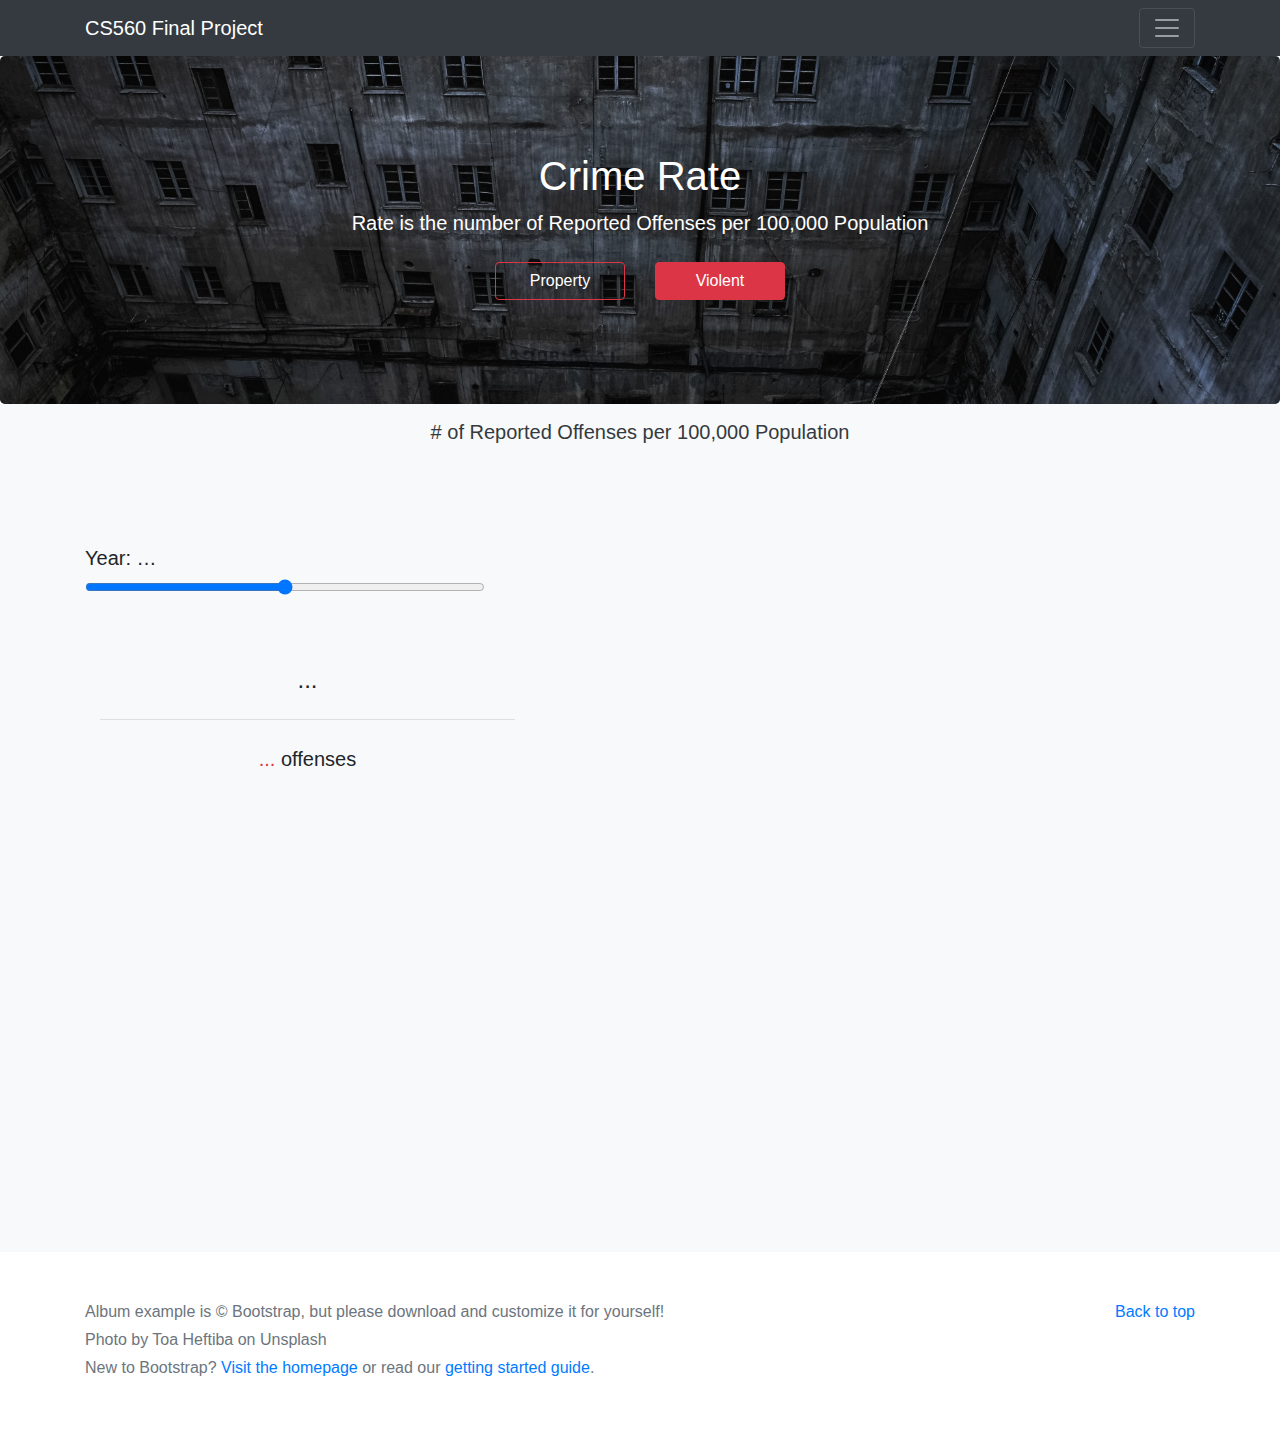
==== violent.html @ 48ae9a6a "change directory" ====
<!-- <!DOCTYPE html>
<html lang="en">
	<head>
		<meta charset="utf-8">
		<title>D3: Loading GeoJSON data and generating SVG paths</title>
		<script src="https://d3js.org/d3.v4.min.js"></script>
		<script src="https://d3js.org/colorbrewer.v1.min.js"></script>
		<style type="text/css">
			/* No style rules here yet */
		</style>
	</head>
	<body>
		<script type="text/javascript" src="usMapCrimeRate.js"></script>
	</body>
</html> -->


<!doctype html>
<html lang="en">
  <head>
    <meta charset="utf-8">
    <meta name="viewport" content="width=device-width, initial-scale=1, shrink-to-fit=no">
    <meta name="description" content="">
    <meta name="author" content="">

    <script src="https://cdn.anychart.com/releases/8.2.1/js/anychart-base.min.js"></script>
    <script src="https://cdn.anychart.com/releases/8.2.1/js/anychart-ui.min.js"></script>
    <script src="https://cdn.anychart.com/releases/8.2.1/js/anychart-exports.min.js"></script>
    <link rel="stylesheet" href="https://cdn.anychart.com/releases/8.2.1/css/anychart-ui.min.css">
    <link rel="stylesheet" href="https://cdn.anychart.com/releases/8.2.1/fonts/css/anychart-font.min.css">
	<script src="https://d3js.org/d3.v4.min.js"></script>
	<script src="https://d3js.org/colorbrewer.v1.min.js"></script>
    <!-- Bootstrap CSS -->
    <link rel="stylesheet" href="https://maxcdn.bootstrapcdn.com/bootstrap/4.0.0/css/bootstrap.min.css" integrity="sha384-Gn5384xqQ1aoWXA+058RXPxPg6fy4IWvTNh0E263XmFcJlSAwiGgFAW/dAiS6JXm" crossorigin="anonymous">
    <title>CS560 Final Project</title>

    <!-- Custom styles for this template -->
    <link href="dashboard.css" rel="stylesheet">
  </head>

  <body>


    <header>
      <div class="collapse bg-dark" id="navbarHeader">
        <div class="container">
          <div class="row">
            <div class="col-sm-8 col-md-7 py-4">
              <h4 class="text-white">About</h4>
              <p class="text-muted">All humankinds want to live in a safe community, we hope these visualizations would help improving the security of our society.</p>
            </div>
            <div class="col-sm-4 offset-md-1 py-4">
              <h4 class="text-white">Contact</h4>
              <ul class="list-unstyled">
                <li><a href="#" class="text-white">Follow on Twitter</a></li>
                <li><a href="#" class="text-white">Like on Facebook</a></li>
                <li><a href="#" class="text-white">Email me</a></li>
              </ul>
            </div>
          </div>
        </div>
      </div>
      <div class="navbar navbar-dark bg-dark box-shadow">
        <div class="container d-flex justify-content-between">
          <a href="violent.html" class="navbar-brand d-flex align-items-center">
            <!-- <svg xmlns="http://www.w3.org/2000/svg" width="20" height="20" viewBox="0 0 24 24" fill="none" stroke="currentColor" stroke-width="2" stroke-linecap="round" stroke-linejoin="round" class="mr-2"><path d="M23 19a2 2 0 0 1-2 2H3a2 2 0 0 1-2-2V8a2 2 0 0 1 2-2h4l2-3h6l2 3h4a2 2 0 0 1 2 2z"></path><circle cx="12" cy="13" r="4"></circle></svg> -->
            CS560 Final Project
          </a>
          <button class="navbar-toggler" type="button" data-toggle="collapse" data-target="#navbarHeader" aria-controls="navbarHeader" aria-expanded="false" aria-label="Toggle navigation">
            <span class="navbar-toggler-icon"></span>
          </button>
        </div>
      </div>
    </header>

    <main role="main">

        <section class="jumbotron text-center main-background text-white">
          <div class="container">
            <h1 class="jumbotron-heading">Crime Rate</h1>
            <p class="lead">Rate is the number of Reported Offenses per 100,000 Population</p>
            <div class="row justify-content-center">
                <div class="col-md-3">
                    <a href="property.html" class="btn btn-outline-danger btn-block my-2 text-white">Property</a>
                </div>
                <div class="col-md-3">
                    <a href="violent.html" class="btn btn-danger btn-block my-2">Violent</a>
                </div>
            </div>
          </div>
        </section>

      <div class="album py-3 bg-light">
        <div class="container">

          <div class="row align-items-center">
              <div class="col-md-12 text-center text-dark">
                  <h5 class="lead">
                      # of Reported Offenses per 100,000 Population
                  </h5>
              </div>

              <div class="col-md-5 text-left">
                  <div class="my-4" id="containerSlider">
                      <h2 for="slider" class="lead">
                          Year: <span id="slider-value">…</span>
                      </h2>

                      <p>
                          <input type="range" min="1960" max="2012" id="slider" class="slider">
                      </p>
                      <br>
                      <br>
                      <div class="container text-center">
                          <h4 id="state_label">...</h4>
                          <hr class="my-4">
                          <p class="lead">
                              <span id="offenses_label" class="text-danger">...</span> offenses
                          </p>
                      </div>

                  </div>
              </div>

                <div class="col-md-7">
                    <div class="my-4" id="containerMap" style="height:23em;"></div>
                </div>

                <div class="col-md-7">
                    <div class="my-4" id="containerLine" style="height:20em;"></div>
                </div>

                <div class="col-md-5">
                    <div class="my-4" id="containerPie" style="height:20em;"></div>
                </div>
          </div>
        </div>
      </div>

    </main>

    <footer class="text-muted">
      <div class="container">
        <p class="float-right">
          <a href="#" class="scrollToTop">Back to top</a>
        </p>
        <p>Album example is &copy; Bootstrap, but please download and customize it for yourself!</p>
        <p>Photo by Toa Heftiba on Unsplash</p>
        <p>New to Bootstrap? <a href="../../">Visit the homepage</a> or read our <a href="../../getting-started/">getting started guide</a>.</p>
      </div>
    </footer>

    <script src="https://code.jquery.com/jquery-3.3.1.min.js" integrity="sha256-FgpCb/KJQlLNfOu91ta32o/NMZxltwRo8QtmkMRdAu8=" crossorigin="anonymous"></script>
    <!-- <script src="https://code.jquery.com/jquery-3.3.1.min.js" integrity="sha384-KJ3o2DKtIkvYIK3UENzmM7KCkRr/rE9/Qpg6aAZGJwFDMVNA/GpGFF93hXpG5KkN" crossorigin="anonymous"></script> -->
    <script src="https://cdnjs.cloudflare.com/ajax/libs/popper.js/1.12.9/umd/popper.min.js" integrity="sha384-ApNbgh9B+Y1QKtv3Rn7W3mgPxhU9K/ScQsAP7hUibX39j7fakFPskvXusvfa0b4Q" crossorigin="anonymous"></script>
    <script src="https://maxcdn.bootstrapcdn.com/bootstrap/4.0.0/js/bootstrap.min.js" integrity="sha384-JZR6Spejh4U02d8jOt6vLEHfe/JQGiRRSQQxSfFWpi1MquVdAyjUar5+76PVCmYl" crossorigin="anonymous"></script>
    <script type="text/javascript" src="mapRate.js" crime_type="Violent" defaultYear="1960"></script>
    <script type="text/javascript" src="lineRate.js" crime_type="Violent" defaultYear="1960"></script>
    <script type="text/javascript" src="pieRate.js" crime_type="Violent" defaultYear="1960"></script>
    <script type="text/javascript" src="scrollToTop.js"></script>

  </body>
</html>
---- dashboard.css ----
/* body {
  font-size: .875rem;
}

.feather {
  width: 16px;
  height: 16px;
  vertical-align: text-bottom;
}

.sidebar {
  position: fixed;
  top: 0;
  bottom: 0;
  left: 0;
  z-index: 100;
  padding: 0;
  box-shadow: inset -1px 0 0 rgba(0, 0, 0, .1);
} */
/*
.sidebar-sticky {
  position: -webkit-sticky;
  position: sticky;
  top: 48px;
  height: calc(100vh - 48px);
  padding-top: .5rem;
  overflow-x: hidden;
  overflow-y: auto;
}

.sidebar .nav-link {
  font-weight: 500;
  color: #333;
}

.sidebar .nav-link .feather {
  margin-right: 4px;
  color: #999;
}

.sidebar .nav-link.active {
  color: #007bff;
}

.sidebar .nav-link:hover .feather,
.sidebar .nav-link.active .feather {
  color: inherit;
}

.sidebar-heading {
  font-size: .75rem;
  text-transform: uppercase;
}

.navbar-brand {
  padding-top: .75rem;
  padding-bottom: .75rem;
  font-size: 1rem;
  background-color: rgba(0, 0, 0, .25);
  box-shadow: inset -1px 0 0 rgba(0, 0, 0, .25);
}

.navbar .form-control {
  padding: .75rem 1rem;
  border-width: 0;
  border-radius: 0;
}

.form-control-dark {
  color: #fff;
  background-color: rgba(255, 255, 255, .1);
  border-color: rgba(255, 255, 255, .1);
}

.form-control-dark:focus {
  border-color: transparent;
  box-shadow: 0 0 0 3px rgba(255, 255, 255, .25);
}

.border-top { border-top: 1px solid #e5e5e5; }
.border-bottom { border-bottom: 1px solid #e5e5e5; }
*/

:root {
  --jumbotron-padding-y: 3rem;
}

.jumbotron {
  padding-top: var(--jumbotron-padding-y);
  padding-bottom: var(--jumbotron-padding-y);
  margin-bottom: 0;
  background-color: #fff;
}
@media (min-width: 768px) {
  .jumbotron {
    padding-top: calc(var(--jumbotron-padding-y) * 2);
    padding-bottom: calc(var(--jumbotron-padding-y) * 2);
  }
}

.jumbotron p:last-child {
  margin-bottom: 0;
}

.jumbotron-heading {
  font-weight: 300;
}

.jumbotron .container {
  max-width: 40rem;
}

footer {
  padding-top: 3rem;
  padding-bottom: 3rem;
}

footer p {
  margin-bottom: .25rem;
}

.box-shadow { box-shadow: 0 .25rem .75rem rgba(0, 0, 0, .05); }

.pointer {cursor: pointer;}

.slider{
    width: 25em;
}

.main-background{
    background-image: url("img/prison.jpg");
    background-size: cover;
    background-position: center center;
}
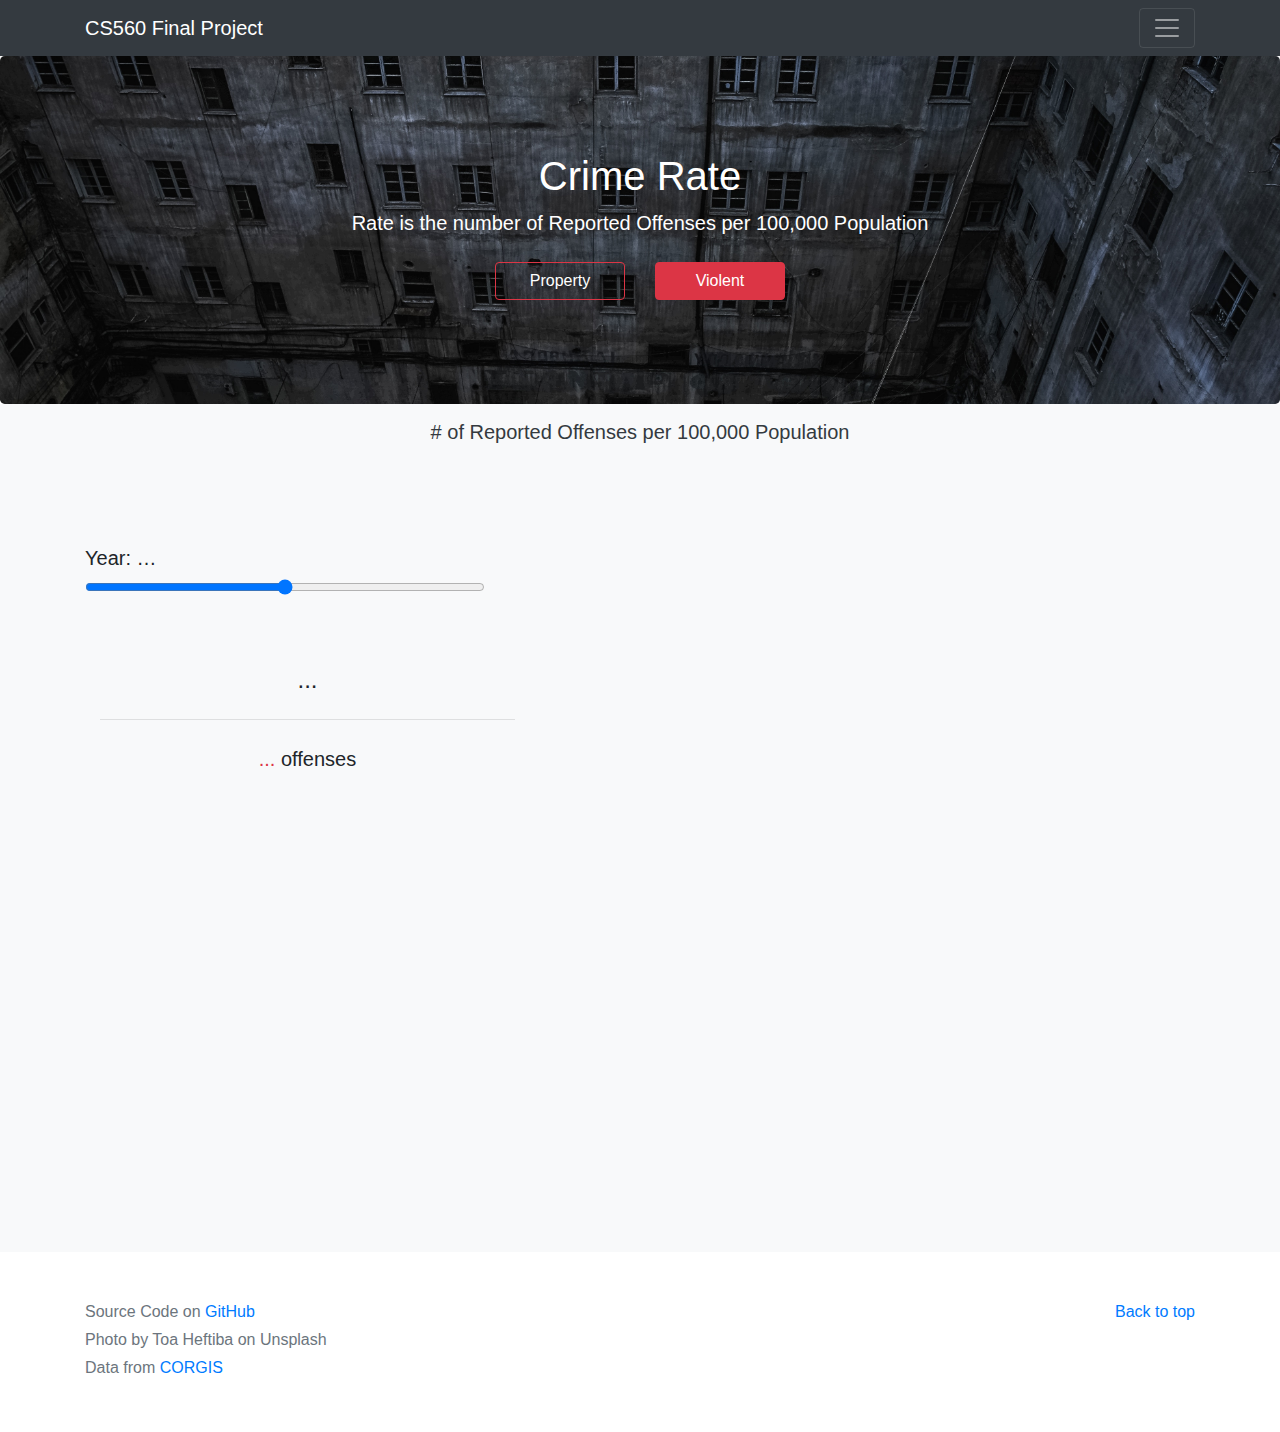
==== commit d79c3ce8: "update structure" ====
--- a/violent.html
+++ b/violent.html
@@ -1,21 +1,4 @@
-<!-- <!DOCTYPE html>
-<html lang="en">
-	<head>
-		<meta charset="utf-8">
-		<title>D3: Loading GeoJSON data and generating SVG paths</title>
-		<script src="https://d3js.org/d3.v4.min.js"></script>
-		<script src="https://d3js.org/colorbrewer.v1.min.js"></script>
-		<style type="text/css">
-			/* No style rules here yet */
-		</style>
-	</head>
-	<body>
-		<script type="text/javascript" src="usMapCrimeRate.js"></script>
-	</body>
-</html> -->
-
-
-<!doctype html>
+<!DOCTYPE html>
 <html lang="en">
   <head>
     <meta charset="utf-8">
@@ -35,7 +18,7 @@
     <title>CS560 Final Project</title>
 
     <!-- Custom styles for this template -->
-    <link href="dashboard.css" rel="stylesheet">
+    <link href="css/dashboard.css" rel="stylesheet">
   </head>
 
   <body>
@@ -52,9 +35,8 @@
             <div class="col-sm-4 offset-md-1 py-4">
               <h4 class="text-white">Contact</h4>
               <ul class="list-unstyled">
-                <li><a href="#" class="text-white">Follow on Twitter</a></li>
-                <li><a href="#" class="text-white">Like on Facebook</a></li>
-                <li><a href="#" class="text-white">Email me</a></li>
+                  <li><a href="https://github.com/hsu022210" class="text-white">GitHub</a></li>
+                  <li><a href="mailto:ahsu6@usfca.edu" class="text-white">Email me</a></li>
               </ul>
             </div>
           </div>
@@ -62,7 +44,7 @@
       </div>
       <div class="navbar navbar-dark bg-dark box-shadow">
         <div class="container d-flex justify-content-between">
-          <a href="violent.html" class="navbar-brand d-flex align-items-center">
+          <a href="index.html" class="navbar-brand d-flex align-items-center">
             <!-- <svg xmlns="http://www.w3.org/2000/svg" width="20" height="20" viewBox="0 0 24 24" fill="none" stroke="currentColor" stroke-width="2" stroke-linecap="round" stroke-linejoin="round" class="mr-2"><path d="M23 19a2 2 0 0 1-2 2H3a2 2 0 0 1-2-2V8a2 2 0 0 1 2-2h4l2-3h6l2 3h4a2 2 0 0 1 2 2z"></path><circle cx="12" cy="13" r="4"></circle></svg> -->
             CS560 Final Project
           </a>
@@ -81,7 +63,7 @@
             <p class="lead">Rate is the number of Reported Offenses per 100,000 Population</p>
             <div class="row justify-content-center">
                 <div class="col-md-3">
-                    <a href="property.html" class="btn btn-outline-danger btn-block my-2 text-white">Property</a>
+                    <a href="index.html" class="btn btn-outline-danger btn-block my-2 text-white">Property</a>
                 </div>
                 <div class="col-md-3">
                     <a href="violent.html" class="btn btn-danger btn-block my-2">Violent</a>
@@ -131,7 +113,7 @@
                 </div>
 
                 <div class="col-md-5">
-                    <div class="my-4" id="containerPie" style="height:20em;"></div>
+                    <div class="my-4" id="containerBar" style="height:20em;"></div>
                 </div>
           </div>
         </div>
@@ -144,9 +126,10 @@
         <p class="float-right">
           <a href="#" class="scrollToTop">Back to top</a>
         </p>
-        <p>Album example is &copy; Bootstrap, but please download and customize it for yourself!</p>
+        <!-- <p>Album example is &copy; Bootstrap, but please download and customize it for yourself!</p> -->
+        <p>Source Code on <a href="https://github.com/hsu022210/DataVizFinalProject">GitHub</a></p>
         <p>Photo by Toa Heftiba on Unsplash</p>
-        <p>New to Bootstrap? <a href="../../">Visit the homepage</a> or read our <a href="../../getting-started/">getting started guide</a>.</p>
+        <p>Data from <a href="https://think.cs.vt.edu/corgis/csv/state_crime/state_crime.html">CORGIS</a></p>
       </div>
     </footer>
 
@@ -154,10 +137,10 @@
     <!-- <script src="https://code.jquery.com/jquery-3.3.1.min.js" integrity="sha384-KJ3o2DKtIkvYIK3UENzmM7KCkRr/rE9/Qpg6aAZGJwFDMVNA/GpGFF93hXpG5KkN" crossorigin="anonymous"></script> -->
     <script src="https://cdnjs.cloudflare.com/ajax/libs/popper.js/1.12.9/umd/popper.min.js" integrity="sha384-ApNbgh9B+Y1QKtv3Rn7W3mgPxhU9K/ScQsAP7hUibX39j7fakFPskvXusvfa0b4Q" crossorigin="anonymous"></script>
     <script src="https://maxcdn.bootstrapcdn.com/bootstrap/4.0.0/js/bootstrap.min.js" integrity="sha384-JZR6Spejh4U02d8jOt6vLEHfe/JQGiRRSQQxSfFWpi1MquVdAyjUar5+76PVCmYl" crossorigin="anonymous"></script>
-    <script type="text/javascript" src="mapRate.js" crime_type="Violent" defaultYear="1960"></script>
-    <script type="text/javascript" src="lineRate.js" crime_type="Violent" defaultYear="1960"></script>
-    <script type="text/javascript" src="pieRate.js" crime_type="Violent" defaultYear="1960"></script>
-    <script type="text/javascript" src="scrollToTop.js"></script>
+    <script type="text/javascript" src="code/mapRate.js" crime_type="Violent" defaultYear="1960"></script>
+    <script type="text/javascript" src="code/lineRate.js" crime_type="Violent" defaultYear="1960"></script>
+    <script type="text/javascript" src="code/barRate.js" crime_type="Violent" defaultYear="1960"></script>
+    <script type="text/javascript" src="code/scrollToTop.js"></script>
 
   </body>
 </html>
--- a/css/dashboard.css
+++ b/css/dashboard.css
@@ -0,0 +1,134 @@
+/* body {
+  font-size: .875rem;
+}
+
+.feather {
+  width: 16px;
+  height: 16px;
+  vertical-align: text-bottom;
+}
+
+.sidebar {
+  position: fixed;
+  top: 0;
+  bottom: 0;
+  left: 0;
+  z-index: 100;
+  padding: 0;
+  box-shadow: inset -1px 0 0 rgba(0, 0, 0, .1);
+} */
+/*
+.sidebar-sticky {
+  position: -webkit-sticky;
+  position: sticky;
+  top: 48px;
+  height: calc(100vh - 48px);
+  padding-top: .5rem;
+  overflow-x: hidden;
+  overflow-y: auto;
+}
+
+.sidebar .nav-link {
+  font-weight: 500;
+  color: #333;
+}
+
+.sidebar .nav-link .feather {
+  margin-right: 4px;
+  color: #999;
+}
+
+.sidebar .nav-link.active {
+  color: #007bff;
+}
+
+.sidebar .nav-link:hover .feather,
+.sidebar .nav-link.active .feather {
+  color: inherit;
+}
+
+.sidebar-heading {
+  font-size: .75rem;
+  text-transform: uppercase;
+}
+
+.navbar-brand {
+  padding-top: .75rem;
+  padding-bottom: .75rem;
+  font-size: 1rem;
+  background-color: rgba(0, 0, 0, .25);
+  box-shadow: inset -1px 0 0 rgba(0, 0, 0, .25);
+}
+
+.navbar .form-control {
+  padding: .75rem 1rem;
+  border-width: 0;
+  border-radius: 0;
+}
+
+.form-control-dark {
+  color: #fff;
+  background-color: rgba(255, 255, 255, .1);
+  border-color: rgba(255, 255, 255, .1);
+}
+
+.form-control-dark:focus {
+  border-color: transparent;
+  box-shadow: 0 0 0 3px rgba(255, 255, 255, .25);
+}
+
+.border-top { border-top: 1px solid #e5e5e5; }
+.border-bottom { border-bottom: 1px solid #e5e5e5; }
+*/
+
+:root {
+  --jumbotron-padding-y: 3rem;
+}
+
+.jumbotron {
+  padding-top: var(--jumbotron-padding-y);
+  padding-bottom: var(--jumbotron-padding-y);
+  margin-bottom: 0;
+  background-color: #fff;
+}
+@media (min-width: 768px) {
+  .jumbotron {
+    padding-top: calc(var(--jumbotron-padding-y) * 2);
+    padding-bottom: calc(var(--jumbotron-padding-y) * 2);
+  }
+}
+
+.jumbotron p:last-child {
+  margin-bottom: 0;
+}
+
+.jumbotron-heading {
+  font-weight: 300;
+}
+
+.jumbotron .container {
+  max-width: 40rem;
+}
+
+footer {
+  padding-top: 3rem;
+  padding-bottom: 3rem;
+}
+
+footer p {
+  margin-bottom: .25rem;
+}
+
+.box-shadow { box-shadow: 0 .25rem .75rem rgba(0, 0, 0, .05); }
+
+.pointer {cursor: pointer;}
+
+.slider{
+    width: 25em;
+}
+
+.main-background{
+    background-image: url("../img/prison.jpg");
+    background-size: cover;
+    background-position: center center;
+}
